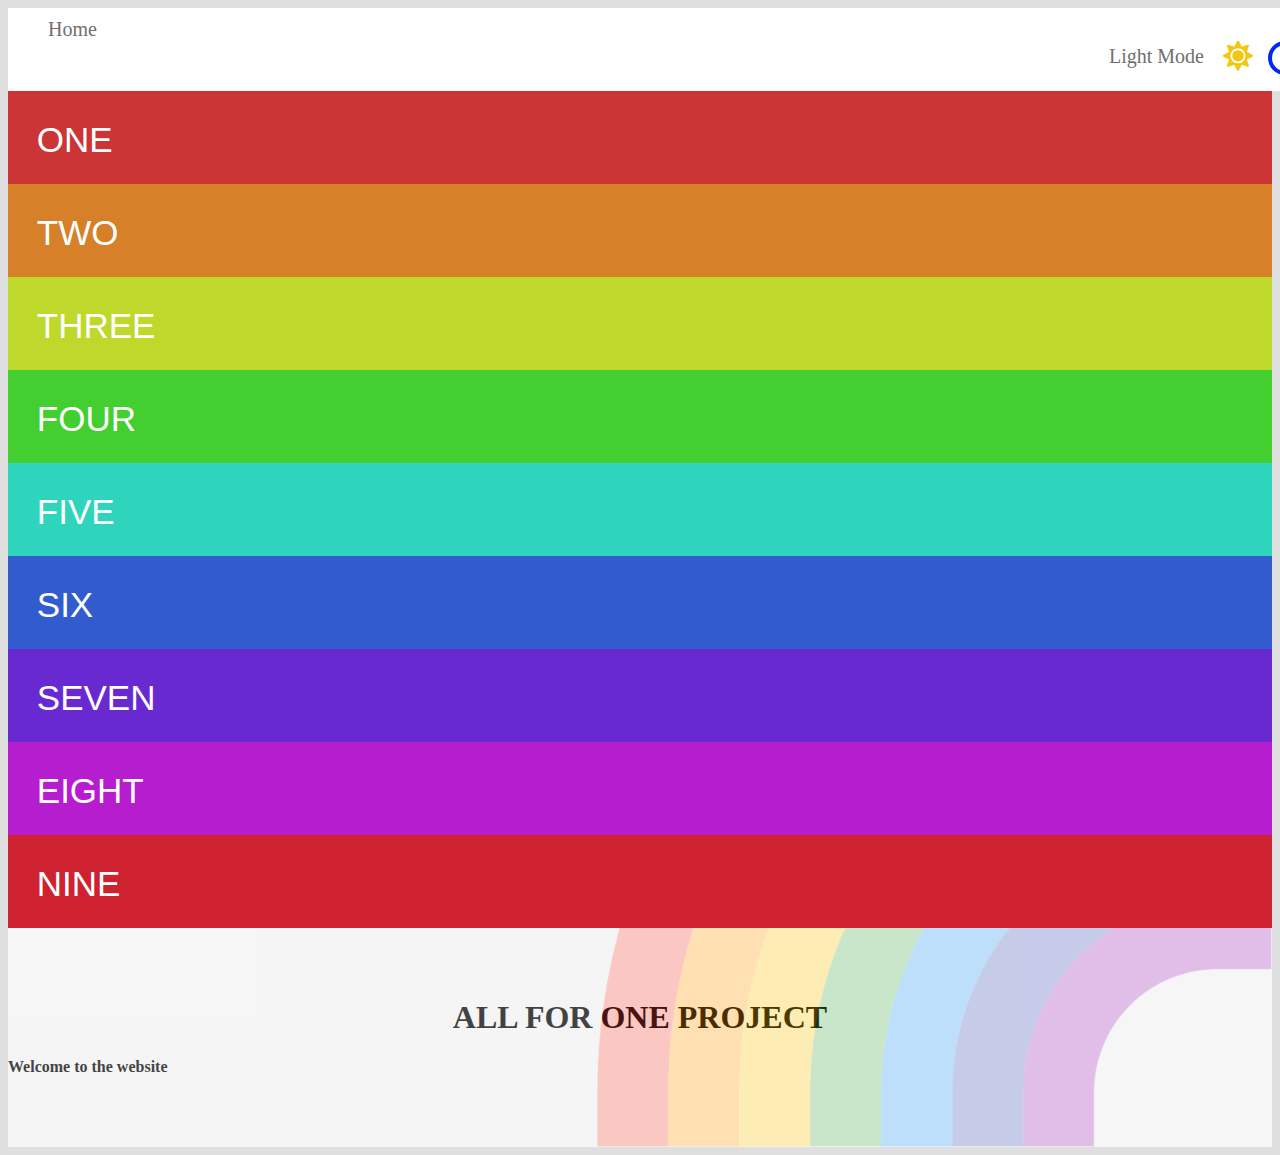
==== index.html @ 32fa8f3e "initial commit, a bit late" ====
<!doctype html>
<html lang="en">
  <head>
    <!-- Required meta tags -->
    <meta charset="utf-8">
    <meta name="viewport" content="width=device-width, initial-scale=1">

    <!-- Bootstrap CSS -->
    <link rel="apple-touch-icon" sizes="180x180" href="icon/apple-touch-icon.png">
    <link rel="icon" type="image/png" sizes="32x32" href="icon/favicon-32x32.png">
    <link rel="stylesheet" href="https://cdnjs.cloudflare.com/ajax/libs/font-awesome/5.10.2/css/all.min.css"/>
    <link href="https://cdn.jsdelivr.net/npm/bootstrap@5.1.3/dist/css/bootstrap.min.css" rel="stylesheet" integrity="sha384-1BmE4kWBq78iYhFldvKuhfTAU6auU8tT94WrHftjDbrCEXSU1oBoqyl2QvZ6jIW3" crossorigin="anonymous">
    <link rel="stylesheet" href="./css/style.css">
    <title>All For One</title>
  </head>
  <body>
    <!-- Top bar navigation -->
    <div class="row theme-switch-wrapper m-0">
      
    <nav id="nav" class="col-2 top-bar-nav">
      <a id="homeBtn" href="">Home</a>
    </nav>
    <div class="col-10 theme-switch-mode">
      <span id="toggle-icon">
        <span class="toggle-text">Light Mode</span>
        <i class="fas fa-sun"></i>
      </span>
      <label class="theme-switch">
        <input id="checkbox" type="checkbox">
          <div class="slider round"></div>
      </label>
    </div>
  </div>
  <!-- The body -->
  <div class="container-fluid p-0">
  <div class="row">
    <div class="col-4 side-nav p-0" id="side-nav">
      <!-- Put code for side links here -->
      <button id="btn1">one</button>
      <button id="btn2">two</button>
      <button id="btn3">three</button>
      <button id="btn4">four</button>
      <button id="btn5">five</button>
      <button id="btn6">six</button>
      <button id="btn7">seven</button>
      <button id="btn8">eight</button>
      <button id="btn9">nine</button>
    </div>

    <div class="col-8 content-body p-0 d-flex justify-content-center align-items-center" id="injectHere">
      <!-- This is where all our items get injected -->
      
      <div class="row titleBox text-center">
        <h1>All for one Project</h1>
        <h4>Welcome to the website</h4>
      
      </div>
    </div>

  </div> <!--end of main row-->
  </div> <!--end of container fluid-->
    <!-- Optional JavaScript; choose one of the two! -->

    <!-- Option 1: Bootstrap Bundle with Popper -->
    <script src="https://cdn.jsdelivr.net/npm/bootstrap@5.1.3/dist/js/bootstrap.bundle.min.js" integrity="sha384-ka7Sk0Gln4gmtz2MlQnikT1wXgYsOg+OMhuP+IlRH9sENBO0LRn5q+8nbTov4+1p" crossorigin="anonymous"></script>
   
    <script src="./script/theme.js"></script>
    <script src="./script/app.js" type="module"></script>
   
    <!-- Option 2: Separate Popper and Bootstrap JS -->
    <!--
    <script src="https://cdn.jsdelivr.net/npm/@popperjs/core@2.10.2/dist/umd/popper.min.js" integrity="sha384-7+zCNj/IqJ95wo16oMtfsKbZ9ccEh31eOz1HGyDuCQ6wgnyJNSYdrPa03rtR1zdB" crossorigin="anonymous"></script>
    <script src="https://cdn.jsdelivr.net/npm/bootstrap@5.1.3/dist/js/bootstrap.min.js" integrity="sha384-QJHtvGhmr9XOIpI6YVutG+2QOK9T+ZnN4kzFN1RtK3zEFEIsxhlmWl5/YESvpZ13" crossorigin="anonymous"></script>
    -->
  </body>
</html>
---- css/style.css ----
@import url('https://fonts.googleapis.com/css2?family=Amatic+SC&family=Bebas+Neue&family=Inter:wght@200&family=Mukta&family=Oswald&family=Quicksand:wght@300&display=swap');
/* font-family: 'Oswald', sans-serif; */
/* font-family: 'Mukta', sans-serif; */
/* font-family: 'Quicksand', sans-serif; */

:root {
    --primaryColor: black;
    --secondaryColor: white;
    --secondaryVarient:#707070;
    --btn1:#cc3535;
    --btn2: #d68029;
    --btn3:#bed82c;
    --btn4:#42cf2f;
    --btn5:#2fd4bc;
    --btn6:#325bce;
    --btn7:#6929d1;
    --btn8:#b51dcf;
    --btn9:#ce2230;
    --primaryBackground:#dfdfdf;
    --submitBtn:rgb(116, 113, 113);
}

[data-theme="dark"]  {
    --primaryColor: white;
    --secondaryColor: black;
    --secondaryVarient:white;
    --btn1:#6d1a1a;
    --btn2: #8a541d;
    --btn3:#708017;
    --btn4:#216918;
    --btn5:#1d8071;
    --btn6:#1d367a;
    --btn7:#32155f;
    --btn8:#661275;
    --btn9:#7a151e;
    --primaryBackground:#1d1b1b;
    --submitBtn:rgb(160, 159, 159);
}

body{
    background-color: var(--primaryBackground);
}
/* nav{
     z-index: 10;
    position:fixed; 
    width: 100vw;
    padding: 25px;
} */

.theme-switch-wrapper{
    width: 100vw;
    height: 7vh;
    padding: 10px 40px;
    background: var(--secondaryColor);
}

.top-bar-nav a , .toggle-text{
    margin-right: 25px;
    color: var(--secondaryVarient);
    text-decoration: none;
    border-bottom: 3px solid transparent;
    font-size: 20px;
}

.top-bar-nav a:hover, .top-bar-nav a:focus {
    border-bottom: 3px solid;
}

.side-nav{
height: 93vh;
position: relative;
display: flex;
justify-content: start;
flex-direction: column;
/* z-index: 10; */
}

.side-nav button{
height: 11.11%;
border: 0;
}

button {
    padding: 1.8rem;
    font-size: 35px;
    text-decoration: none;
    display: flex;
    color: white;
    text-transform: uppercase;
}

button:hover{
    color: white;
    /* animation: btnSlide 2s;   */
}
/* button:focus, button:active{
    justify-content: flex-end;
} */

@keyframes btnSlide {
    0% {margin-left:0px;}
    100% {margin-left:390px;}
      
}

.titleBox h1, .titleBox h4{
    color: var(--primaryColor);
    
}

.titleBox h1{
    text-transform: uppercase;
    text-align: center;
}


.titleBox{
    padding: 50px 0;
    width: 100%;
    background-color: var(--secondaryColor);
    color: var(--primaryColor);
    opacity: 0.7;
}


.content-body{
    background-image: url(../images/rainbow1.png);
    background-position: right bottom;
    background-repeat: no-repeat;
    background-size: 75vh;
}

#injectHere{
  overflow: scroll;
  max-height: 93vh;
}

.pageTitle{
    height: 11.11%;
    width: 100%;
    color: white;
    text-transform: uppercase;
    text-align: center;
    display: flex;
    align-content: center;
}

.pageContainer{
    padding: 35px;
    overflow: scroll;
    max-height: 70vh;
}

h4{
    color: var(--primaryColor);
}

.btn-secondary{
    position: fixed;
    bottom: 5%;
    right: 2.5%;
    background-color: rgb(143, 138, 138);
    border: none;
    padding: 10px 30px;
}

.btn:hover {
  transform: translateY(2px);
  background-color: var(--submitBtn);
}

.form-select{
  width: 50%;
}

.resultsBox{
  padding: 2rem;
  margin-top:3rem;
  background-color: var(--secondaryColor);
  border-radius: 4px;
  color: var(--primaryColor);
  font-size: 1.5rem;
}

/* Dark Mode Toggle */
.theme-switch-mode {
    display: flex;
    justify-content:flex-end;
    right: 25px;
    top: 30px;
  }
  
  .theme-switch-mode span {
    margin-right: 10px;
  }
  
  .toggle-text {
    position: relative;
    top: -4px;
    right: 5px;
    
  }
  
  .theme-switch {
    display: inline-block;
    height: 34px;
    position: relative;
    width: 60px;
  }
  
  .theme-switch input {
    display: none;
  }
  
  .slider {
    background: rgb(3, 39, 245);
    bottom: 0;
    cursor: pointer;
    left: 0;
    position: absolute;
    right: 0;
    top: 0;
    transition: 0.4s;
  }
  
  .slider::before {
    background: white;
    bottom: 4px;
    content: "";
    height: 26px;
    left: 4px;
    position: absolute;
    transition: 0.4s;
    width: 26px;
  }
  
  input:checked + .slider {
    background:rgb(112, 112, 112);
  }
  
  input:checked + .slider::before {
    transform: translateX(26px);
  }
  
  .slider.round {
    border-radius: 34px;
  }
  
  .slider.round::before {
    border-radius: 50%;
  }
  
  .fas {
    font-size: 30px;
    margin-right: 5px;
  }
  .fa-sun{
      color: rgb(241, 200, 15);
  }
  .fa-moon{
      color: white;
  }
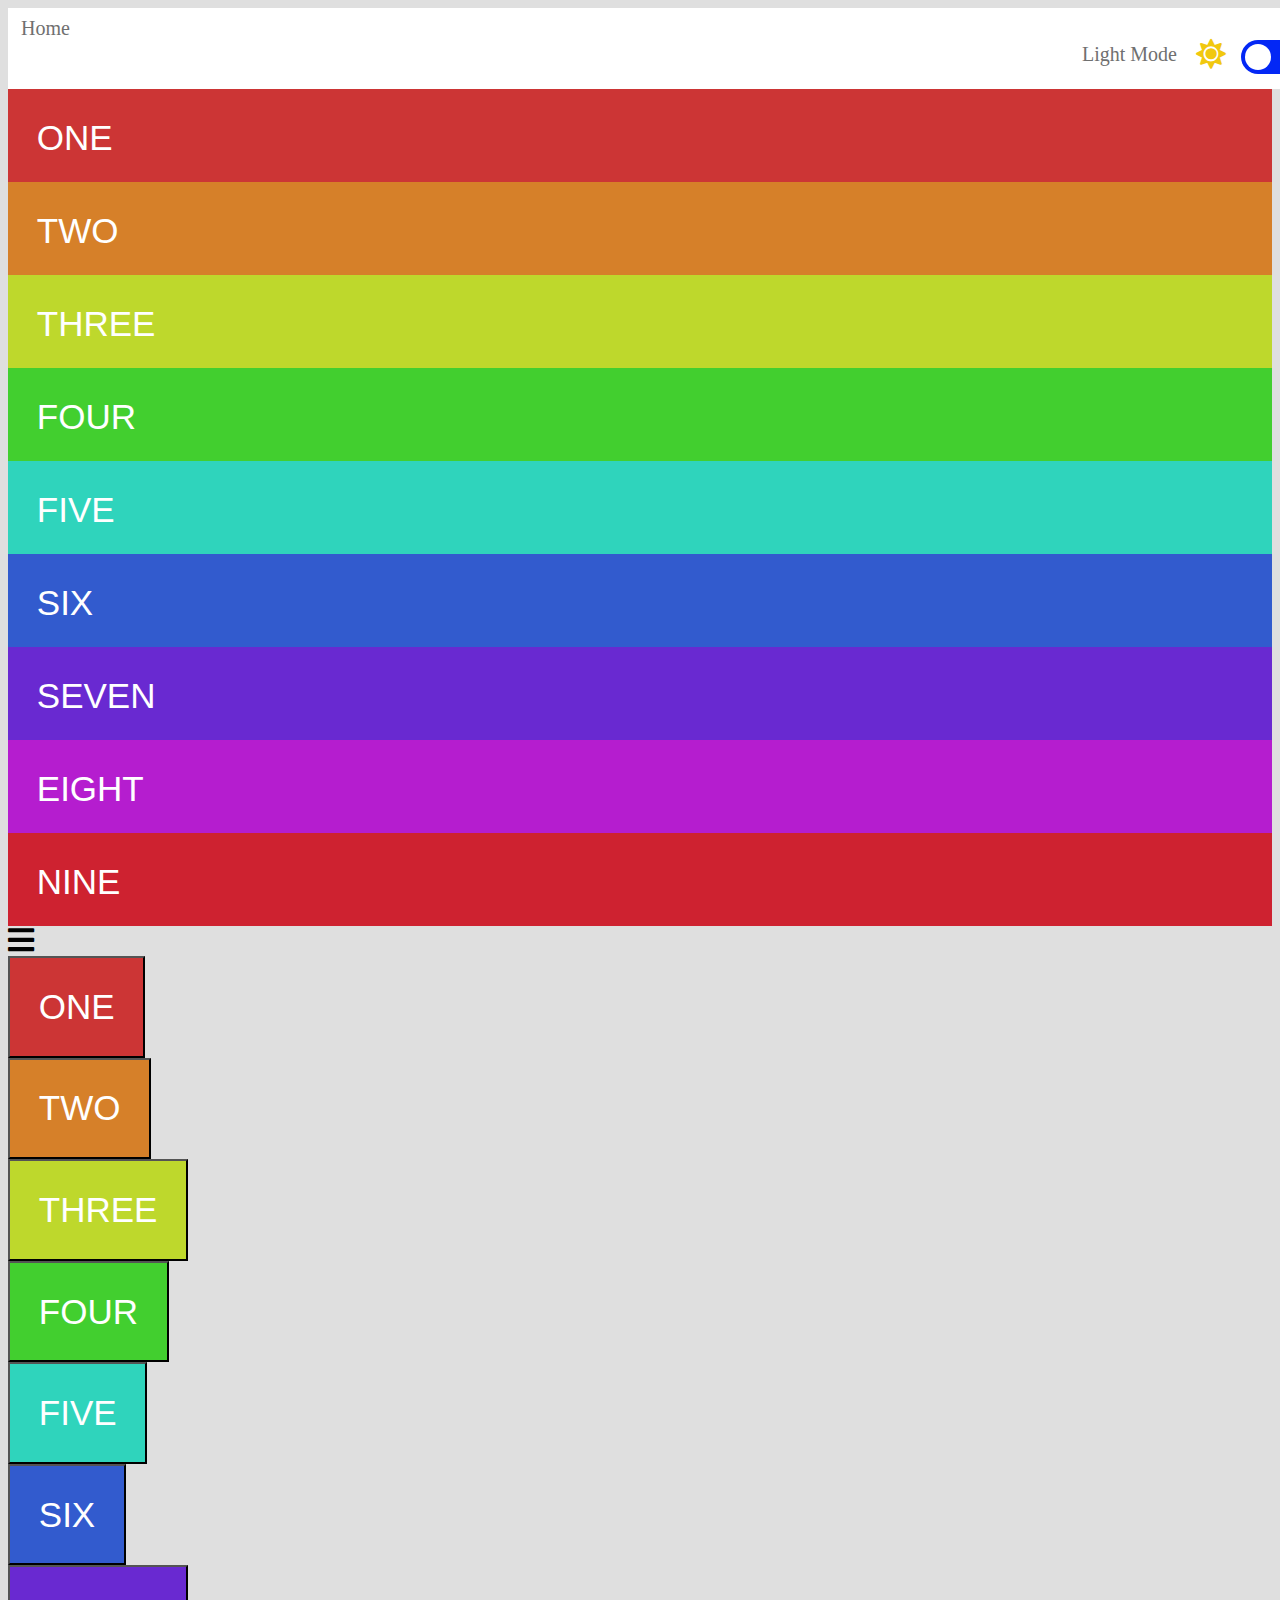
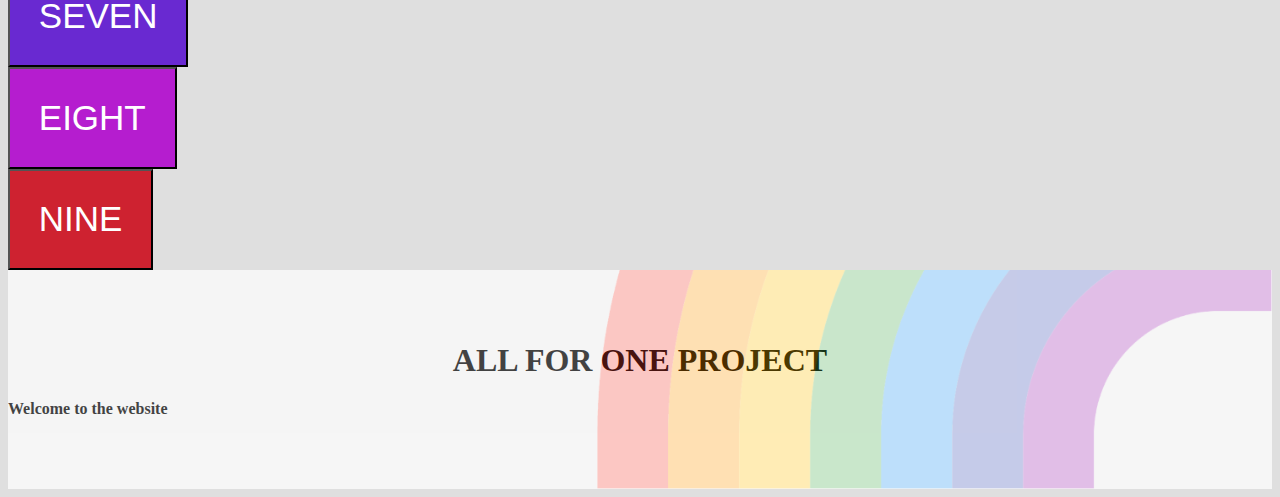
==== commit 9a1e4541: "added a responsive drop down menu for small screens" ====
--- a/index.html
+++ b/index.html
@@ -34,20 +34,35 @@
   <!-- The body -->
   <div class="container-fluid p-0">
   <div class="row">
-    <div class="col-4 side-nav p-0" id="side-nav">
+    <div class=" col-md-4 side-nav p-0 d-none d-md-flex" id="side-nav">
       <!-- Put code for side links here -->
-      <button id="btn1">one</button>
-      <button id="btn2">two</button>
-      <button id="btn3">three</button>
-      <button id="btn4">four</button>
-      <button id="btn5">five</button>
-      <button id="btn6">six</button>
-      <button id="btn7">seven</button>
-      <button id="btn8">eight</button>
-      <button id="btn9">nine</button>
+      <button class="btn1">one</button>
+      <button class="btn2">two</button>
+      <button class="btn3">three</button>
+      <button class="btn4">four</button>
+      <button class="btn5">five</button>
+      <button class="btn6">six</button>
+      <button class="btn7">seven</button>
+      <button class="btn8">eight</button>
+      <button class="btn9">nine</button>
+    </div>
+     <row class="drop-menu d-md-none">
+       <i id="drop-nav-icon" class="fas fa-bars"></i>
+      </row>
+    <div class="col-12 col-md-4 drop-nav d-md-none p-0" id="drop-nav">
+      <!-- Put code for DROP MENU links here -->
+      <button class="btn1">one</button>
+      <button class="btn2">two</button>
+      <button class="btn3">three</button>
+      <button class="btn4">four</button>
+      <button class="btn5">five</button>
+      <button class="btn6">six</button>
+      <button class="btn7">seven</button>
+      <button class="btn8">eight</button>
+      <button class="btn9">nine</button>
     </div>
 
-    <div class="col-8 content-body p-0 d-flex justify-content-center align-items-center" id="injectHere">
+    <div class="col-12 col-md-8 content-body p-0 d-flex justify-content-center align-items-center" id="injectHere">
       <!-- This is where all our items get injected -->
       
       <div class="row titleBox text-center">
--- a/css/style.css
+++ b/css/style.css
@@ -46,11 +46,38 @@
     width: 100vw;
     padding: 25px;
 } */
+.btn1{
+  background-color: var(--btn1);
+}
+.btn2{
+  background-color: var(--btn2);
+}
+.btn3{
+  background-color: var(--btn3);
+}
+.btn4{
+  background-color: var(--btn4);
+}
+.btn5{
+  background-color: var(--btn5);
+}
+.btn6{
+  background-color: var(--btn6);
+}
+.btn7{
+  background-color: var(--btn7);
+}
+.btn8{
+  background-color: var(--btn8);
+}
+.btn9{
+  background-color: var(--btn9);
+}
 
 .theme-switch-wrapper{
     width: 100vw;
     height: 7vh;
-    padding: 10px 40px;
+    padding: 2vh 40px;
     background: var(--secondaryColor);
 }
 
@@ -181,12 +208,24 @@
   color: var(--primaryColor);
   font-size: 1.5rem;
 }
+h2{
+  margin: 0;
+}
+.pageTitle{
+  margin: 0;
+}
+
 
 /* Dark Mode Toggle */
+.theme-switch-wrapper{
+  height: 7vh;
+  padding: 1vh 13px;
+}
+
 .theme-switch-mode {
     display: flex;
     justify-content:flex-end;
-    right: 25px;
+    right: 20px;
     top: 30px;
   }
   
@@ -251,7 +290,7 @@
   }
   
   .fas {
-    font-size: 30px;
+    font-size: 1.87rem;
     margin-right: 5px;
   }
   .fa-sun{
@@ -259,4 +298,143 @@
   }
   .fa-moon{
       color: white;
-  }+  }
+
+  /* For SMALL SCREENS */
+  @media screen and (max-width:600px) {
+    .pageContainer{
+      padding: 20px;
+      max-height: 68vh;
+      overflow:auto;
+  }
+
+ 
+
+    .btn-secondary{
+      position: relative;
+      width:90vw;
+      padding: 10px 30px;
+      margin-left: 15px;
+  }
+
+  .resultsBox{
+    padding: 1rem;
+    margin-top:1rem;
+    font-size: 1.25rem;
+  }
+  .inputData{
+    margin-top: 0.7rem;
+  }
+
+    h4{
+      font-size: 1.2em ;
+    }
+    .top-bar-nav a , .toggle-text{
+      margin-right: 25px;
+      font-size: 15px;
+  }
+  .row{
+    --bs-gutter-x: 0;
+  }
+  label h4{
+    font-size: 0.9em;
+  }
+  .form-select{
+    min-width: 87vw;
+  }
+
+  button {
+    padding: 1rem 2rem;
+    font-size: 25px;
+  }
+
+.content-body{
+  height: 87.5vh;
+}
+
+.qPages{
+  min-height: 100vh;
+  margin-top: 6px;;
+}
+
+  /* Dark Mode Toggle */
+  .theme-switch-mode {
+    right: 25px;
+    top: 30px;
+  }
+  
+  .theme-switch-mode span {
+    margin-right: 0px;
+  }
+  
+  .toggle-text {
+    top: -3px;
+    right: 1px;
+  }
+  
+  .theme-switch {
+    height: 25px;
+    width: 50px;
+  }
+  
+  .slider::before {
+    bottom: 3.5px;
+    height: 18px;
+    left: 3px;
+    width: 20px;
+  }
+  
+  .fas {
+    font-size: 1.5rem;
+    margin-right: 5px;
+  }
+
+  /* DROP MENU */
+  
+  .drop-menu{
+    background-color: var(--secondaryVarient);
+    opacity: 70%;
+    display: flex;
+    justify-content: end;
+    height: 5.5vh;
+  }
+  .fa-bars{
+    font-size: 35px;
+    padding: 5px 20px 5px 35px;
+    color: var(--secondaryColor);}
+
+  .drop-nav{
+    height: 0vh;
+    position: relative;
+    display: flex;
+    justify-content: start;
+    flex-direction: column;
+    transform: translateY(-100vh);
+    }
+    
+    .drop-nav button{
+    height: 11.1%;
+    border: 0;
+    }
+    .overlay-slide-down{
+    transition: all 1s ease-in-out;
+    transform: translateY(0);
+    height: 87.5vh;
+  }
+ 
+  .overlay-slide-up{
+    transition: all 1s ease-in-out;
+    transform: translateY(-100vh);
+  }
+
+ .content-body{
+    height: 87.5vh;
+  } 
+  .qPages{
+    margin-top: 0;
+  }
+
+  }
+  
+
+  
